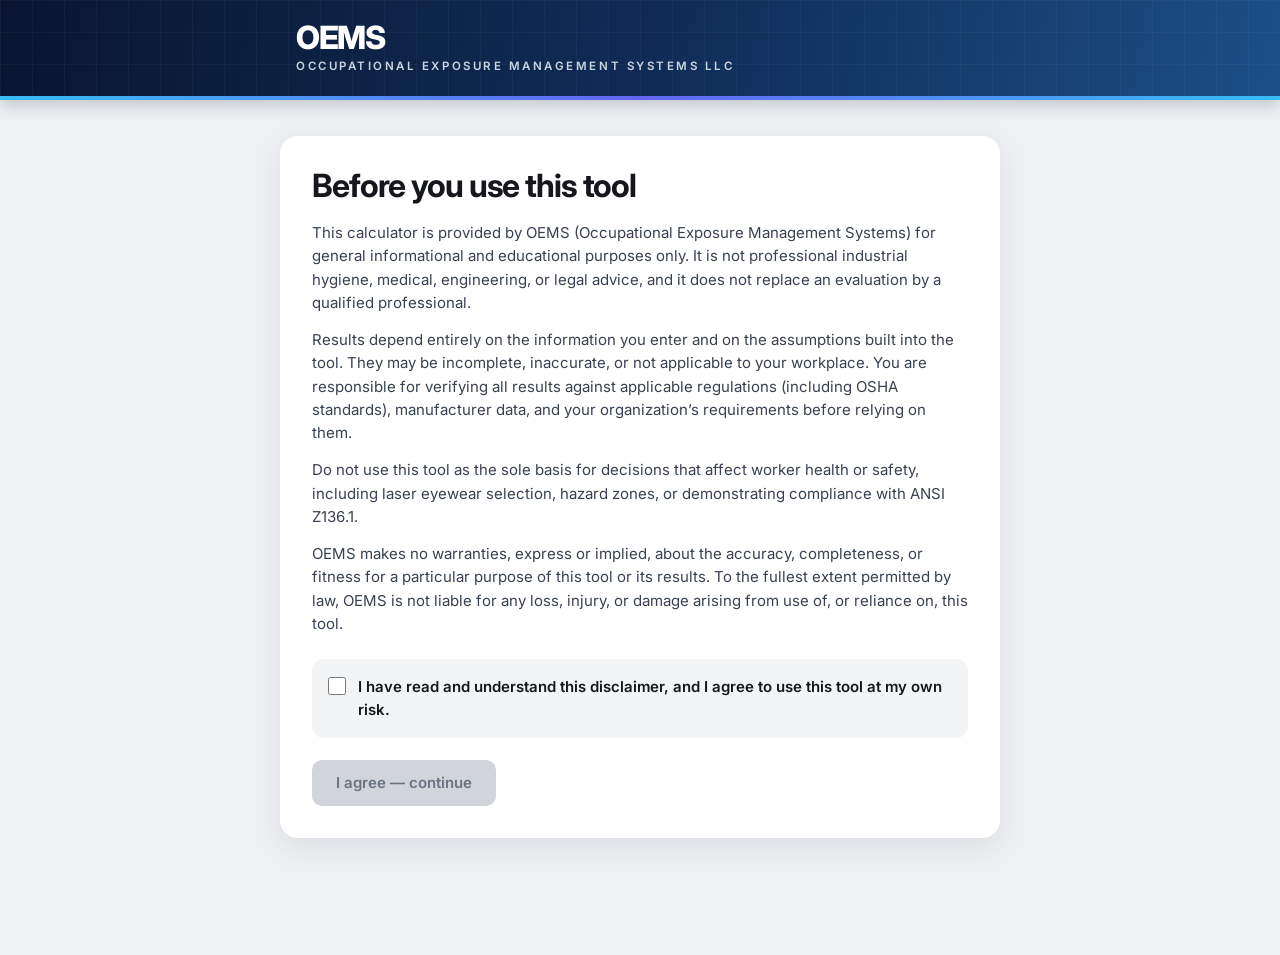
==== index.html @ 6eee0750 "Laser Safety Assessment: questions, gates, risk tier, report with calculation appendix, plus the six" ====
<!doctype html>
<html lang="en">
<head>
<meta charset="utf-8">
<meta name="viewport" content="width=device-width, initial-scale=1">
<title>OEMS Laser Safety</title>
<link rel="preconnect" href="https://fonts.googleapis.com">
<link rel="preconnect" href="https://fonts.gstatic.com" crossorigin>
<link href="https://fonts.googleapis.com/css2?family=Inter:wght@400;500;600;700;800&display=swap" rel="stylesheet">
<link rel="stylesheet" href="style.css">
<link rel="stylesheet" href="disclaimer.css">
<script>try { if (localStorage.getItem("oems_disclaimer_v1")) document.documentElement.classList.add("oems-agreed"); } catch (e) {}</script>
</head>
<body>
  <div class="oems-gate" id="oemsGate">
    <div class="oems-gate-bar">
      <div class="oems-gate-brand">
        <span class="oems-gate-name">OEMS</span>
        <span class="oems-gate-full">Occupational Exposure Management Systems LLC</span>
      </div>
    </div>
    <div class="oems-gate-card" role="dialog" aria-modal="true" aria-labelledby="oemsGateTitle" tabindex="-1">
      <h2 id="oemsGateTitle">Before you use this tool</h2>
      <p>This calculator is provided by OEMS (Occupational Exposure Management Systems) for general informational and educational purposes only. It is not professional industrial hygiene, medical, engineering, or legal advice, and it does not replace an evaluation by a qualified professional.</p>
      <p>Results depend entirely on the information you enter and on the assumptions built into the tool. They may be incomplete, inaccurate, or not applicable to your workplace. You are responsible for verifying all results against applicable regulations (including OSHA standards), manufacturer data, and your organization’s requirements before relying on them.</p>
      <p>Do not use this tool as the sole basis for decisions that affect worker health or safety, including laser eyewear selection, hazard zones, or demonstrating compliance with ANSI Z136.1.</p>
      <p>OEMS makes no warranties, express or implied, about the accuracy, completeness, or fitness for a particular purpose of this tool or its results. To the fullest extent permitted by law, OEMS is not liable for any loss, injury, or damage arising from use of, or reliance on, this tool.</p>
      <label class="oems-gate-check"><input type="checkbox" id="oemsGateCheck"> <span>I have read and understand this disclaimer, and I agree to use this tool at my own risk.</span></label>
      <button type="button" class="oems-gate-btn" id="oemsGateBtn" disabled>I agree — continue</button>
    </div>
  </div>
  <script src="disclaimer.js"></script>

  <header class="topbar">
    <div class="wrap topbar-inner">
      <div class="brand">
        <span class="brand-name">OEMS</span>
        <span class="brand-full">Occupational Exposure Management Systems LLC</span>
      </div>
      <div class="oems-right">
        <div class="tag">Exposure assessment tools for Health &amp; Safety Professionals</div>
        <a class="alltools" href="https://oemstoolsearch.vercel.app/">← All OEMS tools</a>
      </div>
    </div>
  </header>

<main>
<h1>Laser Safety Tools</h1>
<div class="lead-tool">
<h2>Laser Safety Assessment</h2>
<p>One laser at a time: the questions, the beam calculations (MPE, eyewear OD, NOHD and hazard zones), a High, Medium or Low risk ranking, and a printable report with the calculation record.</p>
<p><a class="lead-btn" href="assessment/">Start an assessment</a></p>
</div>
<h2>Laser calculators</h2>
<p class="how">Each calculator solves for whichever value you leave blank. The assessment uses the same equations.</p>
<ul class="list">
<li><a href="laser-nhz-direct-beam/">Laser NHZ, Direct Beam</a></li>
<li><a href="laser-nhz-lens/">Laser NHZ, Lens on Laser</a></li>
<li><a href="laser-nhz-diffuse/">Laser NHZ, Diffuse Reflection</a></li>
<li><a href="ds-tl/">Ds (TL Form)</a></li>
<li><a href="laser-beam-diameter/">Laser Beam Diameter at Distance</a></li>
<li><a href="optical-density/">Laser Eyewear Optical Density</a></li>
</ul>
<p class="disclaimer">For estimation only. Not a substitute for a hazard evaluation by a qualified laser safety officer.</p>
<p class="copyright">© 2026 Occupational Exposure Management Systems LLC. All rights reserved.</p>
</main>
</body>
</html>
---- style.css ----
:root {
  --bg: #eef0f3; --card: #ffffff; --text: #15171c; --muted: #6b7280; --line: #e5e7eb;
  --accent: #121318; --accent-text: #ffffff; --solved: #e6f2ea; --solved-line: #2e7d4f;
  --err: #b42318;
}
* { box-sizing: border-box; }
body {
  margin: 0; background: var(--bg); color: var(--text);
  font: 15px/1.5 "Inter", system-ui, -apple-system, "Segoe UI", Roboto, sans-serif;
}
main { max-width: 760px; margin: 24px auto 48px; padding: 24px; background: var(--card); border-radius: 18px; }
@media (max-width: 560px) { main { margin: 0; border-radius: 0; padding: 20px 16px; } }
main h1 { font-size: 1.6rem; margin: 8px 0 4px; }
main h2 { font-size: 1.1rem; margin: 28px 0 8px; color: var(--muted); }
a { color: #4f46e5; }
.back { font-size: 0.9rem; }
.eq {
  font-family: "Cambria Math", "STIX Two Math", Georgia, serif; font-size: 1.15rem;
  padding: 12px 14px; border: 1px solid var(--line); border-radius: 8px; overflow-x: auto;
}
.how { color: var(--muted); font-size: 0.95rem; }
.row {
  display: grid; grid-template-columns: 1fr 140px; grid-template-areas: "name name" "input unit";
  gap: 4px 10px; align-items: center; padding: 10px 0; border-bottom: 1px solid var(--line);
}
.row .name { grid-area: name; }
.row input { grid-area: input; }
.row .unit { grid-area: unit; color: var(--muted); font-size: 0.9rem; }
input {
  width: 100%; font: inherit; padding: 8px 10px; color: var(--text); background: var(--bg);
  border: 1px solid var(--line); border-radius: 6px;
}
input:focus { outline: 2px solid var(--accent); outline-offset: 1px; }
input.solved { background: var(--solved); border-color: var(--solved-line); font-weight: 600; }
.buttons { display: flex; gap: 10px; margin-top: 18px; }
button {
  font: inherit; font-weight: 600; padding: 10px 22px; border-radius: 6px; cursor: pointer;
  border: 1px solid var(--accent); background: var(--accent); color: var(--accent-text);
}
button.secondary { background: transparent; color: var(--accent); }
#msg { min-height: 1.5em; margin-top: 14px; font-weight: 600; }
#msg.err { color: var(--err); }
.src, .disclaimer { color: var(--muted); font-size: 0.85rem; }
.disclaimer { margin-top: 32px; border-top: 1px solid var(--line); padding-top: 12px; }
ul.list { list-style: none; padding: 0; margin: 0; }
ul.list li { padding: 8px 0; border-bottom: 1px solid var(--line); }
@media (min-width: 560px) {
  .row { grid-template-columns: 1fr 160px 150px; grid-template-areas: "name input unit"; }
}

/* OEMS banner (copied from the APF calculator) */
/* Header */
.topbar {
  position: relative;
  color: #fff;
  background:
    linear-gradient(rgba(255, 255, 255, 0.035) 1px, transparent 1px) 0 0 / 32px 32px,
    linear-gradient(90deg, rgba(255, 255, 255, 0.035) 1px, transparent 1px) 0 0 / 32px 32px,
    linear-gradient(100deg, #0a1631 0%, #0f2b55 50%, #1b4f86 100%);
  box-shadow: 0 6px 14px rgba(15, 23, 42, 0.18);
}

/* Fade the grid in toward the right, as in the design */
.topbar::before {
  content: "";
  position: absolute;
  inset: 0;
  background: linear-gradient(100deg, #0a1631 0%, rgba(15, 43, 85, 0.85) 45%, rgba(27, 79, 134, 0) 80%);
  pointer-events: none;
}

.topbar::after {
  content: "";
  position: absolute;
  left: 0;
  right: 0;
  bottom: 0;
  height: 4px;
  background: linear-gradient(90deg, #38bdf8 0%, #6366f1 50%, #38bdf8 100%);
}

.topbar-inner {
  position: relative;
  display: flex;
  justify-content: space-between;
  align-items: center;
  gap: 24px;
  padding-top: 22px;
  padding-bottom: 22px;
}

.brand { display: flex; flex-direction: column; gap: 4px; }

.brand-name {
  font-size: 2rem;
  font-weight: 800;
  line-height: 1;
  letter-spacing: -0.04em;
}

.brand-full {
  font-size: 0.72rem;
  font-weight: 600;
  letter-spacing: 0.22em;
  text-transform: uppercase;
  color: #cbd5e1;
}

.tag {
  padding-left: 18px;
  border-left: 1px solid rgba(255, 255, 255, 0.25);
  font-size: 0.9rem;
  color: #dbe4f0;
  text-align: right;
}

.wrap {
  max-width: 1136px;
  margin: 0 auto;
  padding-left: 16px;
  padding-right: 16px;
}

@media (max-width: 520px) {
  .tag { display: none; }
  .brand-name { font-size: 1.7rem; }
  .brand-full { font-size: 0.6rem; letter-spacing: 0.14em; }
}
.copyright { color: var(--muted); font-size: 0.75rem; }

/* Visual reference diagrams (3D model view) */
.diagram { margin-top: 20px; }
.diagram svg { display: block; width: 100%; height: auto; border-radius: 10px; box-shadow: 0 1px 3px rgba(15, 23, 42, 0.15); }
.m-lbl { font-family: "Inter", system-ui, sans-serif; font-size: 13px; fill: #15171c; paint-order: stroke; stroke: #f8fafc; stroke-width: 3px; stroke-linejoin: round; }
.m-white { stroke: none; }
.m-bold { font-weight: 700; }
.m-red { fill: #b42318; }
.m-green { fill: #2e7d4f; }
.m-white { fill: #ffffff; font-size: 11px; }
.dg-note { color: var(--muted); font-size: 0.85rem; margin: 8px 0 0; }
.m-blue { fill: #1d4ed8; }
.m-teal { fill: #0f766e; }
.m-muted { fill: #64748b; font-size: 12px; }
.m-xs { font-size: 10px; }
.m-big { font-size: 18px; }
.m-amber { fill: #b45309; }
.m-cap { font-size: 10px; font-weight: 600; letter-spacing: 1.5px; fill: #334155; }
.m-num { font-size: 22px; font-weight: 700; fill: #0f2b55; }
.m-num-sm { font-size: 17px; }
.m-navy { fill: #0f2b55; }
.m-xs-n { font-size: 11px; font-weight: 600; }
.m-blk { font-size: 11px; font-weight: 700; letter-spacing: 1.5px; }
@media (max-width: 560px) { .m-num { font-size: 17px; } .m-num-sm { font-size: 13px; } .m-blk { font-size: 9px; letter-spacing: 0.5px; } }

/* Laser hazard evaluation */
.lhe select { width: 100%; font: inherit; padding: 8px 10px; color: var(--text); background: var(--bg); border: 1px solid var(--line); border-radius: 6px; }
.lhe .row select { grid-area: input; }
.lhe-sec { margin-top: 8px; }
.lhe-sec h2 { color: var(--text); }
.lhe-hint { display: block; color: var(--muted); font-size: 0.8rem; font-weight: 400; }
.lhe-notice, .lhe-next { margin: 16px 0; padding: 12px 14px; border-radius: 8px; font-size: 0.92rem; }
.lhe-notice { background: #fff7ed; border: 1px solid #fed7aa; }
.lhe-next { background: #eef2ff; border: 1px solid #c7d2fe; }
.lhe-results { margin-top: 28px; padding: 18px; border: 1px solid var(--line); border-radius: 12px; background: #fbfcfd; }
.lhe-results h2 { margin-top: 0; color: var(--text); }
.lhe-eyewear { padding: 14px 16px; border-radius: 10px; background: var(--solved); border: 1px solid var(--solved-line); }
.lhe-k { margin: 0; color: var(--muted); font-size: 0.85rem; }
.lhe-big { margin: 4px 0; font-size: 1.45rem; font-weight: 800; }
.lhe-sub { margin: 0; font-size: 0.92rem; }
.lhe-table { width: 100%; border-collapse: collapse; margin-top: 14px; }
.lhe-table th, .lhe-table td { text-align: left; padding: 9px 4px; border-bottom: 1px solid var(--line); font-size: 0.95rem; vertical-align: top; }
.lhe-table th { font-weight: 500; color: var(--muted); width: 55%; }
.lhe-table td { font-weight: 700; }
.lhe-nb { display: grid; grid-template-columns: 1fr; gap: 6px; padding: 10px 0; border-bottom: 1px solid var(--line); }
@media (min-width: 560px) { .lhe-nb { grid-template-columns: 1fr 150px 1fr; align-items: center; gap: 10px; } }
.lhe-nb select { font: inherit; padding: 6px 8px; border: 1px solid var(--line); border-radius: 6px; background: var(--bg); }
.lhe-nb-name { font-size: 0.93rem; }
.lhe .diagram { margin-top: 16px; }

.lhe .row[hidden], .lhe [hidden] { display: none !important; }

/* Shielding (HVL / TVL) option selector */
.row.mode { grid-template-columns: 1fr; grid-template-areas: "name" "input"; }
.row.mode select { grid-area: input; width: 100%; font: inherit; padding: 8px 10px; color: var(--text); background: var(--bg); border: 1px solid var(--line); border-radius: 6px; }

/* Link back to the OEMS tool library */
.oems-right { display: flex; align-items: center; gap: 18px; flex-wrap: wrap; }
@media (min-width: 1000px) { .oems-right { flex-wrap: nowrap; } }
.alltools { flex: 0 0 auto; color: #fff !important; text-decoration: none !important; font-size: 14px; font-weight: 600; padding: 8px 14px; border: 1px solid rgba(255,255,255,.3); border-radius: 999px; background: rgba(255,255,255,.08); white-space: nowrap; transition: background .15s; }
.alltools:hover { background: rgba(255,255,255,.18); }
@media print { .alltools { display: none !important; } }


/* Laser Safety Assessment */
.lhe h3 { margin: 18px 0 6px; font-size: 1rem; }
.lhe-q { display: grid; grid-template-columns: 1fr; gap: 6px; padding: 10px 0; border-bottom: 1px solid var(--line); }
@media (min-width: 560px) { .lhe-q { grid-template-columns: 1fr 140px; align-items: center; gap: 12px; } }
.lhe-q-text { font-size: 0.95rem; }
.lhe-q select, .lhe-nb select { font: inherit; padding: 7px 8px; border: 1px solid var(--line); border-radius: 6px; background: var(--bg); color: var(--text); }
.lhe-q select:invalid, .lhe-q select:has(option[value=""]:checked) { border-color: #f59e0b; }
.lhe-nb input { font: inherit; padding: 7px 8px; border: 1px solid var(--line); border-radius: 6px; }
@media (min-width: 560px) { .lhe-nb { grid-template-columns: 1fr 130px 140px; } .lhe-nb input { grid-column: 1 / -1; } }
.badge { display: inline-block; margin-left: 8px; padding: 2px 10px; border-radius: 999px; font-size: 0.75rem; font-weight: 700; vertical-align: middle; }
.badge.req { background: #fee2e2; color: #991b1b; }
.badge.opt { background: #e5e7eb; color: #374151; }
.tier { display: grid; gap: 4px; padding: 14px 16px; border-radius: 10px; border: 1px solid var(--line); }
.tier-k { font-size: 0.85rem; color: var(--muted); }
.tier-v { font-size: 1.6rem; font-weight: 800; }
.tier-why { font-size: 0.93rem; }
.tier details { margin-top: 6px; font-size: 0.9rem; }
.tier-high { background: #fef2f2; border-color: #fca5a5; } .tier-high .tier-v { color: #b91c1c; }
.tier-medium { background: #fffbeb; border-color: #fcd34d; } .tier-medium .tier-v { color: #b45309; }
.tier-low { background: #f0fdf4; border-color: #86efac; } .tier-low .tier-v { color: #15803d; }
.tier-incomplete { background: #f8fafc; } .tier-incomplete .tier-v { color: #475569; }
.findings { padding-left: 20px; } .findings li { margin: 10px 0; font-size: 0.93rem; }
.report { display: none; }

@media print {
  body > *:not(.report) { display: none !important; }
  .report { display: block !important; font-size: 10.5pt; color: #000; }
  .report h1 { font-size: 17pt; margin: 6px 0; }
  .report h2 { font-size: 13pt; margin: 16px 0 6px; border-bottom: 1px solid #999; padding-bottom: 2px; }
  .report h3 { font-size: 11pt; margin: 10px 0 4px; }
  .report .pb { break-before: page; }
  .rh { display: flex; justify-content: space-between; font-size: 9pt; border-bottom: 2px solid #0f766e; padding-bottom: 4px; }
  .rnote { border: 1px solid #999; padding: 6px 8px; }
  .rtier { display: grid; gap: 2px; padding: 8px 10px; border: 2px solid #999; margin: 8px 0; }
  .rtier strong { font-size: 16pt; }
  .rtier.tier-high { border-color: #b91c1c; } .rtier.tier-medium { border-color: #b45309; } .rtier.tier-low { border-color: #15803d; }
  body { margin: 0 !important; padding: 0 !important; background: #fff !important; }
  .report, .report * { box-sizing: border-box; }
  .rt { width: 100%; table-layout: fixed; border-collapse: collapse; margin: 4px 0 8px; overflow-wrap: anywhere; }
  .sign th:nth-child(1) { width: 32%; } .sign th:nth-child(3) { width: 9%; }
  .rt th, .rt td { border: 1px solid #bbb; padding: 4px 6px; text-align: left; vertical-align: top; }
  .rt th { background: #f3f4f6; font-weight: 600; }
  .rt tr, .diagram { break-inside: avoid; }
  .sign td { height: 26px; }
  .report .diagram svg { max-width: 100%; height: auto; }
  .rfoot { margin-top: 16px; font-size: 8.5pt; color: #444; }
}
.lead-tool { margin: 18px 0 26px; padding: 18px; border: 1px solid var(--solved-line); border-radius: 12px; background: var(--solved); }
.lead-tool h2 { margin-top: 0; }
.lead-btn { display: inline-block; padding: 10px 18px; border-radius: 8px; background: #0f766e; color: #fff !important; font-weight: 700; text-decoration: none; }
---- disclaimer.css ----
/* Disclaimer gate. Shown until the user agrees; the page behind it stays hidden. */
html:not(.oems-agreed) { overflow: hidden; }
html:not(.oems-agreed) body > :not(.oems-gate) { visibility: hidden !important; }
html.oems-agreed .oems-gate { display: none; }

.oems-gate {
  position: fixed;
  inset: 0;
  z-index: 1000;
  overflow-y: auto;
  display: flex;
  flex-direction: column;
  background: #eef0f3;
  color: #15171c;
  font: 15px/1.55 "Inter", system-ui, -apple-system, "Segoe UI", Roboto, sans-serif;
}

.oems-gate-bar {
  position: relative;
  flex: none;
  color: #fff;
  background:
    linear-gradient(rgba(255, 255, 255, 0.035) 1px, transparent 1px) 0 0 / 32px 32px,
    linear-gradient(90deg, rgba(255, 255, 255, 0.035) 1px, transparent 1px) 0 0 / 32px 32px,
    linear-gradient(100deg, #0a1631 0%, #0f2b55 50%, #1b4f86 100%);
  box-shadow: 0 6px 14px rgba(15, 23, 42, 0.18);
}

.oems-gate-bar::after {
  content: "";
  position: absolute;
  left: 0;
  right: 0;
  bottom: 0;
  height: 4px;
  background: linear-gradient(90deg, #38bdf8 0%, #6366f1 50%, #38bdf8 100%);
}

.oems-gate-brand {
  max-width: 720px;
  margin: 0 auto;
  padding: 22px 16px 24px;
  display: flex;
  flex-direction: column;
  gap: 4px;
}

.oems-gate-name { font-size: 2rem; font-weight: 800; line-height: 1; letter-spacing: -0.04em; }

.oems-gate-full {
  font-size: 0.72rem;
  font-weight: 600;
  letter-spacing: 0.22em;
  text-transform: uppercase;
  color: #cbd5e1;
}

.oems-gate-card {
  width: 100%;
  max-width: 720px;
  margin: 36px auto;
  padding: 32px;
  border-radius: 18px;
  background: #fff;
  box-shadow: 0 10px 30px rgba(15, 23, 42, 0.08);
}

.oems-gate-card:focus { outline: none; }

.oems-gate-card h2 {
  margin: 0 0 18px;
  font-size: clamp(1.6rem, 5vw, 2rem);
  font-weight: 700;
  line-height: 1.1;
  letter-spacing: -0.035em;
}

.oems-gate-card p { margin: 0 0 14px; color: #374151; }

.oems-gate-check {
  display: flex;
  align-items: flex-start;
  gap: 12px;
  margin: 24px 0 22px;
  padding: 16px;
  border-radius: 12px;
  background: #f3f4f6;
  font-weight: 600;
  cursor: pointer;
}

.oems-gate-check input {
  flex: none;
  width: 18px;
  height: 18px;
  margin: 2px 0 0;
  accent-color: #6366f1;
  cursor: pointer;
}

.oems-gate-btn {
  appearance: none;
  border: 0;
  border-radius: 10px;
  height: 46px;
  padding: 0 24px;
  background: #121318;
  color: #fff;
  font: inherit;
  font-weight: 600;
  cursor: pointer;
  box-shadow: 0 4px 12px rgba(16, 24, 40, 0.15);
}

.oems-gate-btn:hover:not(:disabled) { background: #2a2c33; }
.oems-gate-btn:focus-visible { outline: 2px solid #6366f1; outline-offset: 2px; }
.oems-gate-btn:disabled { background: #d1d5db; color: #6b7280; box-shadow: none; cursor: not-allowed; }

@media (max-width: 560px) {
  .oems-gate-card { margin: 16px auto; padding: 22px 18px; border-radius: 0; }
  .oems-gate-btn { width: 100%; }
}

@media print {
  html:not(.oems-agreed) body > :not(.oems-gate) { display: none !important; }
  .oems-gate { position: static; overflow: visible; }
}
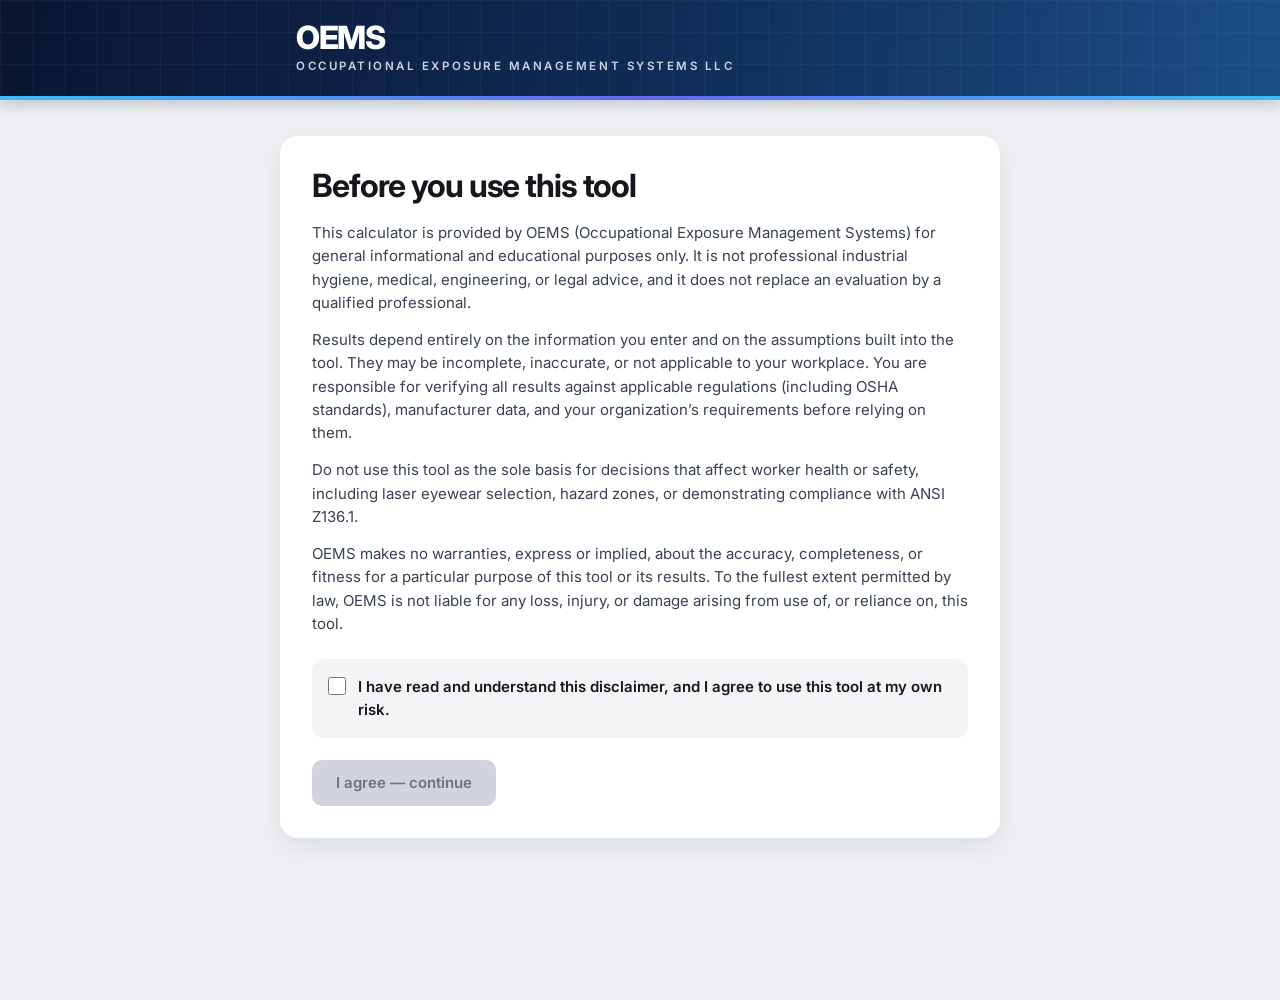
==== commit 1e464073: "Walkthrough fixes: answers kept on reload, section jump links, input hints, register opens in a new " ====
--- a/index.html
+++ b/index.html
@@ -48,8 +48,8 @@
 <h1>Laser Safety Tools</h1>
 <div class="lead-tool">
 <h2>Laser Safety Assessment</h2>
-<p>One laser at a time: the questions, the beam calculations (MPE, eyewear OD, NOHD and hazard zones), a High, Medium or Low risk ranking, and a printable report with the calculation record.</p>
-<p><a class="lead-btn" href="assessment/">Start an assessment</a></p>
+<p>One laser at a time: the questions, the beam calculations (MPE, eyewear OD, NOHD and hazard zones), a High, Medium or Low risk ranking, and a printable report with the calculation record. It also fills in the program paperwork for that laser: the inventory row, the eyewear line, an operating procedure draft and the entrance sign.</p>
+<p><a class="lead-btn" href="assessment/">Start an assessment</a> <a class="lead-link" href="register/">Laser risk register</a></p>
 </div>
 <h2>Laser calculators</h2>
 <p class="how">Each calculator solves for whichever value you leave blank. The assessment uses the same equations.</p>
--- a/style.css
+++ b/style.css
@@ -32,7 +32,7 @@
 }
 input:focus { outline: 2px solid var(--accent); outline-offset: 1px; }
 input.solved { background: var(--solved); border-color: var(--solved-line); font-weight: 600; }
-.buttons { display: flex; gap: 10px; margin-top: 18px; }
+.buttons { display: flex; flex-wrap: wrap; gap: 10px; margin-top: 18px; }
 button {
   font: inherit; font-weight: 600; padding: 10px 22px; border-radius: 6px; cursor: pointer;
   border: 1px solid var(--accent); background: var(--accent); color: var(--accent-text);
@@ -235,9 +235,80 @@
   .rt th { background: #f3f4f6; font-weight: 600; }
   .rt tr, .diagram { break-inside: avoid; }
   .sign td { height: 26px; }
+  .find { overflow-wrap: break-word; } .find th:nth-child(1) { width: 24%; } .find th:nth-child(2) { width: 27%; } .find th:nth-child(3) { width: 10%; } .find th:nth-child(4) { width: 16%; } .find th:nth-child(5) { width: 12%; } .find th:nth-child(6) { width: 11%; }
   .report .diagram svg { max-width: 100%; height: auto; }
   .rfoot { margin-top: 16px; font-size: 8.5pt; color: #444; }
 }
 .lead-tool { margin: 18px 0 26px; padding: 18px; border: 1px solid var(--solved-line); border-radius: 12px; background: var(--solved); }
 .lead-tool h2 { margin-top: 0; }
 .lead-btn { display: inline-block; padding: 10px 18px; border-radius: 8px; background: #0f766e; color: #fff !important; font-weight: 700; text-decoration: none; }
+
+/* Laser risk register (styles from the chemical tool's register page) */
+body[data-tool="register"] main { max-width: 1400px; }
+  .rlead { margin: 0 0 18px; color: #4b5563; }
+  .rbar { display: flex; flex-wrap: wrap; align-items: center; gap: 12px; margin-bottom: 16px; }
+  .rbtn { display: inline-flex; align-items: center; min-height: 44px; padding: 0 18px; border-radius: 10px; border: 1px solid #d5dbe5; background: #fff; font: inherit; font-weight: 600; color: #111827; text-decoration: none; cursor: pointer; }
+  .rbtn.pri { background: #0f2b55; border-color: #0f2b55; color: #fff; }
+  .rbtn:disabled { opacity: .5; cursor: not-allowed; }
+  #regCount { color: #4b5563; font-size: .9rem; }
+  .rscroll { overflow-x: auto; background: #fff; border: 1px solid #dde2ec; border-radius: 12px; }
+  table.reg { border-collapse: separate; border-spacing: 0; font-size: .86rem; }
+  .reg th, .reg td { padding: 10px 12px; text-align: left; vertical-align: top; border-bottom: 1px solid #e6eaf1; min-width: 130px; max-width: 320px; }
+  .reg th { background: #0f2b55; color: #fff; font-weight: 600; white-space: nowrap; position: sticky; top: 0; }
+  .reg th:nth-child(-n+2), .reg td:nth-child(-n+2) { position: sticky; background: #fff; z-index: 1; min-width: 132px; max-width: 132px; }
+  .reg th:nth-child(-n+2) { background: #0f2b55; z-index: 2; white-space: normal; }
+  .reg th:nth-child(1), .reg td:nth-child(1) { left: 0; }
+  .reg th:nth-child(2), .reg td:nth-child(2) { left: 132px; border-right: 2px solid #dde2ec; }
+  .reg-risk { display: inline-block; padding: 6px 12px; border-radius: 8px; font-size: 1rem; font-weight: 700; white-space: nowrap; }
+  .reg-sort { all: unset; cursor: pointer; font: inherit; font-weight: 600; color: #fff; }
+  .reg-sort:focus-visible { outline: 2px solid #93c5fd; outline-offset: 3px; border-radius: 4px; }
+  .reg-clip { all: unset; display: -webkit-box; -webkit-line-clamp: 3; -webkit-box-orient: vertical; overflow: hidden; cursor: pointer; }
+  .reg-clip.open { display: block; }
+  .reg-clip:focus-visible { outline: 2px solid #2563eb; outline-offset: 2px; border-radius: 4px; }
+  .reg-in { width: 100%; min-width: 150px; min-height: 40px; box-sizing: border-box; padding: 8px 10px; border: 1px solid #c9d0de; border-radius: 8px; background: #f8fafc; font: inherit; color: #111827; resize: vertical; }
+  .reg-in:focus-visible { outline: 2px solid #2563eb; outline-offset: 1px; background: #fff; }
+  textarea.reg-in { min-width: 280px; }
+  .reg th:last-child, .reg-rm { min-width: 190px; }
+  .reg-rm span { display: block; margin-bottom: 6px; }
+  .reg-rm button { min-height: 36px; padding: 0 12px; border: 1px solid #c9d0de; border-radius: 8px; background: #fff; font: inherit; font-size: .84rem; font-weight: 600; color: #111827; cursor: pointer; }
+  .reg-rm .reg-rm-yes { border-color: #b91c1c; color: #b91c1c; }
+  .reg-file { position: absolute; width: 1px; height: 1px; opacity: 0; }
+  .reg-file:focus-visible + a, label.rbtn:has(+ .reg-file:focus-visible) { outline: 2px solid #2563eb; outline-offset: 2px; }
+  #regSaved { color: #4b5563; font-size: .9rem; }
+  /* On a phone the two pinned rating columns filled the screen, so the other columns could not be seen. */
+  @media (max-width: 640px) { .reg th:nth-child(-n+2), .reg td:nth-child(-n+2) { position: static; } .reg th:nth-child(2), .reg td:nth-child(2) { border-right: 0; } }
+  .reg-rep { min-width: 190px; }
+  .reg-rep-lock { display: inline-block; padding: 3px 10px; border-radius: 999px; background: #eef2f7; color: #4b5563; font-size: .78rem; font-weight: 600; }
+  .reg-rep-open { all: unset; display: block; margin-bottom: 6px; color: #1d4ed8; text-decoration: underline; cursor: pointer; overflow-wrap: anywhere; }
+  .reg-rep-open:focus-visible { outline: 2px solid #2563eb; outline-offset: 2px; border-radius: 4px; }
+  .reg-rep-btn { display: inline-flex; align-items: center; min-height: 36px; padding: 0 12px; border: 1px solid #c9d0de; border-radius: 8px; background: #fff; font-size: .84rem; font-weight: 600; cursor: pointer; }
+  .reg-rep-btn:has(+ .reg-file:focus-visible) { outline: 2px solid #2563eb; outline-offset: 2px; }
+  .reg-empty { margin: 0; padding: 28px; color: #4b5563; }
+  .rnote2 { margin-top: 14px; font-size: .82rem; color: #4b5563; }
+@media print { body[data-tool="register"] > *:not(.report) { display: revert !important; } }
+.lead-link { display: inline-block; margin: 10px 0 0 14px; font-weight: 600; white-space: nowrap; }
+.rbtn.pri { background: #0f2b55; border-color: #0f2b55; color: #fff; }
+
+/* Program paperwork on the assessment page */
+#paperwork h3 { margin: 18px 0 6px; font-size: 1rem; }
+.pw { width: 100%; border-collapse: collapse; font-size: .9rem; }
+.pw th, .pw td { padding: 6px 8px; border: 1px solid #dde2ec; text-align: left; vertical-align: top; }
+.pw th { width: 48%; background: #f6f8fb; font-weight: 600; }
+.pw-blank { color: #8a94a6; font-style: italic; }
+@media print {
+  .report .kv th { width: 34%; }
+  .report .steps th:nth-child(1) { width: 9%; } .report .steps th:nth-child(3) { width: 34%; }
+  .report .steps td, .report .tall td { height: 30px; }
+  .report ul { margin: 2px 0; padding-left: 18px; }
+  .report h2, .report h3 { break-after: avoid; }
+  .report .tall { break-inside: avoid; }
+}
+.pw-sign svg { display: block; width: 100%; max-width: 560px; height: auto; margin: 8px 0; }
+.pw-check { display: flex; gap: 8px; align-items: flex-start; margin: 8px 0; font-size: .9rem; }
+.pw-check[hidden] { display: none; }
+.pw-check input { flex: none; width: auto; margin-top: 3px; }
+@media print { .sign-page svg { display: block; width: 100%; height: auto; max-height: 7.6in; } }
+.lhe-jump { display: flex; flex-wrap: wrap; gap: 6px 8px; margin: 0 0 16px; }
+.lhe-jump a { padding: 5px 10px; border: 1px solid #d5dbe5; border-radius: 999px; font-size: .82rem; text-decoration: none; white-space: nowrap; }
+.linklike { all: unset; color: #1d4ed8; text-decoration: underline; cursor: pointer; }
+.linklike:focus-visible { outline: 2px solid #2563eb; outline-offset: 2px; }
